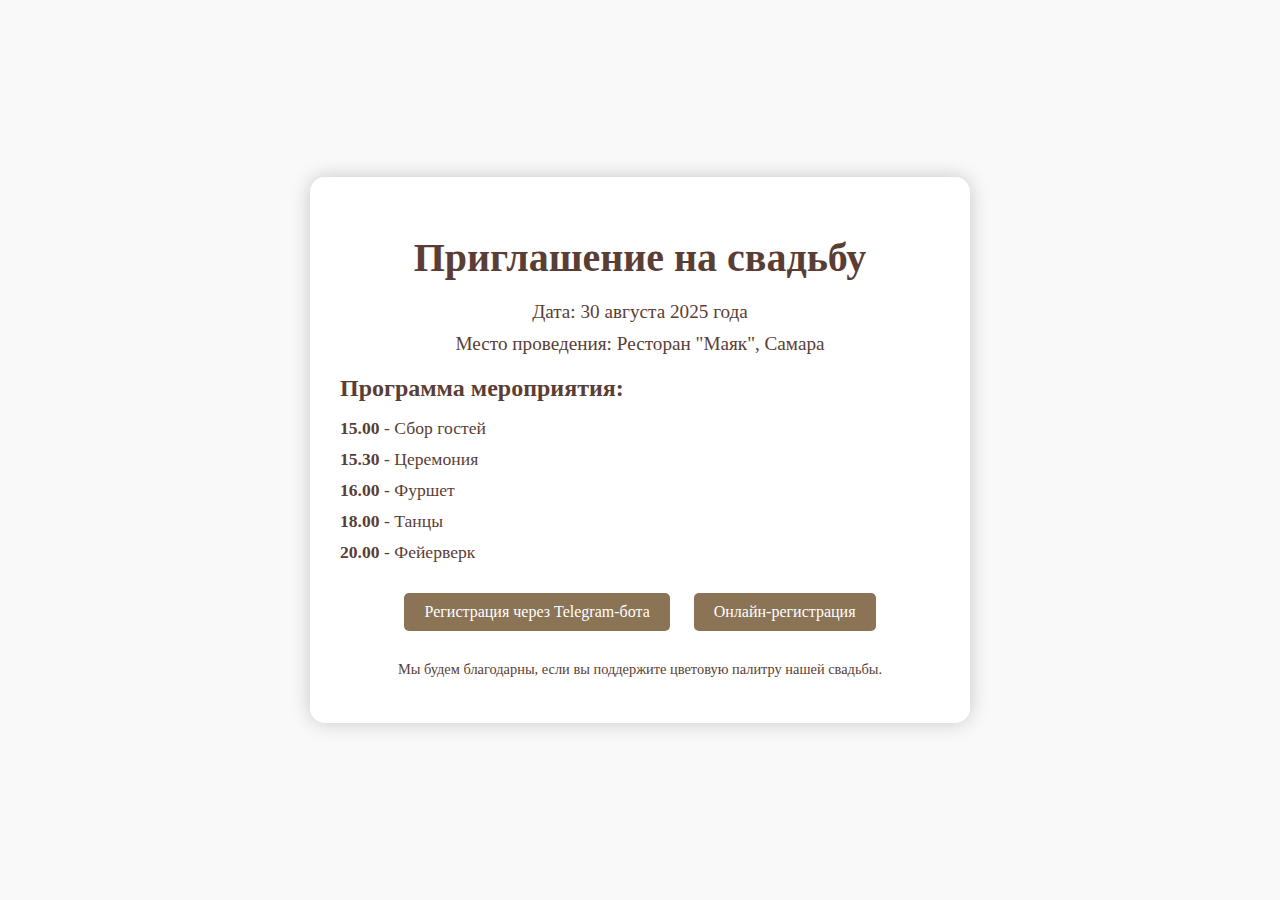
==== index.html @ 4ec38d94 "upd_1" ====
<!DOCTYPE html>
<html lang="ru">
<head>
    <meta charset="UTF-8">
    <meta name="viewport" content="width=device-width, initial-scale=1.0">
    <title>Приглашение на свадьбу</title>
    <link rel="stylesheet" href="style.css">
</head>
<body>
    <div class="container">
        <h1>Приглашение на свадьбу</h1>
        <p class="date">Дата: 30 августа 2025 года</p>
        <p class="location">Место проведения: Ресторан "Маяк", Самара</p>
        
        <div class="schedule">
            <h2>Программа мероприятия:</h2>
            <ul>
                <li><strong>15.00</strong> - Сбор гостей</li>
                <li><strong>15.30</strong> - Церемония</li>
                <li><strong>16.00</strong> - Фуршет</li>
                <li><strong>18.00</strong> - Танцы</li>
                <li><strong>20.00</strong> - Фейерверк</li>
            </ul>
        </div>

        <div class="links">
            <a href="https://t.me/Add_pv_bot" target="_blank" class="button">Регистрация через Telegram-бота</a>
            <a href="/register" class="button">Онлайн-регистрация</a>
        </div>

        <p class="footer">Мы будем благодарны, если вы поддержите цветовую палитру нашей свадьбы.</p>
    </div>
</body>
</html>
---- style.css ----
body {
    font-family: 'Georgia', serif;
    background-color: #f9f9f9;
    color: #333;
    margin: 0;
    padding: 0;
    display: flex;
    justify-content: center;
    align-items: center;
    height: 100vh;
    background-image: url('background.jpg'); /* Фоновое изображение */
    background-size: cover;
    background-position: center;
}

.container {
    text-align: center;
    background-color: rgba(255, 255, 255, 0.9);
    padding: 30px;
    border-radius: 15px;
    box-shadow: 0 0 20px rgba(0, 0, 0, 0.2);
    max-width: 600px;
    width: 100%;
}

h1 {
    font-size: 2.5em;
    margin-bottom: 20px;
    color: #5a3e36; /* Цвет заголовка */
}

.date, .location {
    font-size: 1.2em;
    margin: 10px 0;
    color: #5a3e36; /* Цвет текста */
}

.schedule {
    margin: 20px 0;
    text-align: left;
}

.schedule h2 {
    font-size: 1.5em;
    color: #5a3e36; /* Цвет заголовка */
    margin-bottom: 10px;
}

.schedule ul {
    list-style-type: none;
    padding: 0;
}

.schedule li {
    font-size: 1.1em;
    margin: 10px 0;
    color: #5a3e36; /* Цвет текста */
}

.links {
    margin-top: 20px;
}

.button {
    display: inline-block;
    margin: 10px;
    padding: 10px 20px;
    background-color: #8b7355; /* Цвет кнопки */
    color: white;
    text-decoration: none;
    border-radius: 5px;
    font-size: 1em;
    transition: background-color 0.3s;
}

.button:hover {
    background-color: #6b5a4a; /* Цвет кнопки при наведении */
}

.footer {
    margin-top: 20px;
    font-size: 0.9em;
    color: #5a3e36; /* Цвет текста */
}
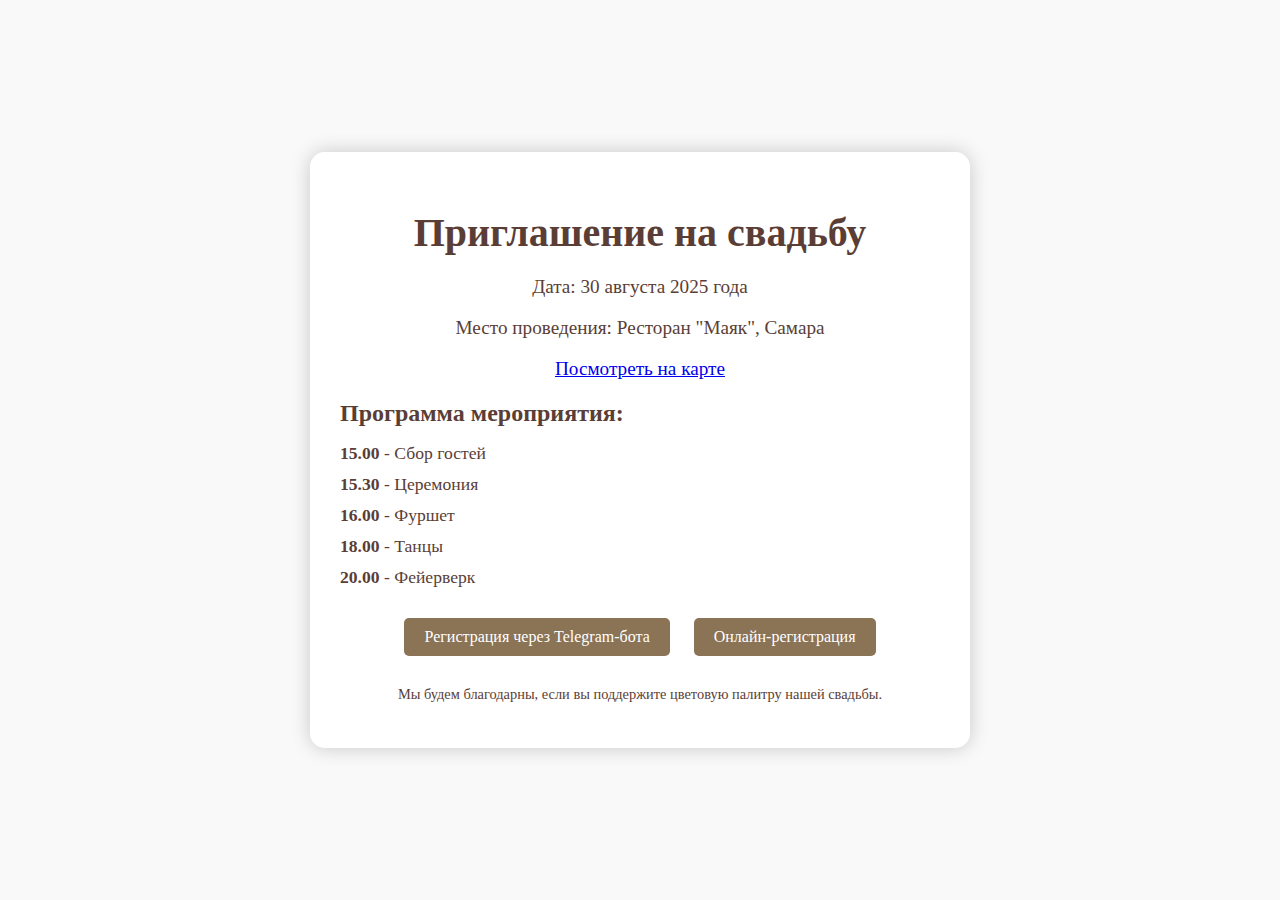
==== commit 5e641594: "test upd" ====
--- a/index.html
+++ b/index.html
@@ -10,7 +10,15 @@
     <div class="container">
         <h1>Приглашение на свадьбу</h1>
         <p class="date">Дата: 30 августа 2025 года</p>
-        <p class="location">Место проведения: Ресторан "Маяк", Самара</p>
+        <div class="location">
+            <p>Место проведения: Ресторан "Маяк", Самара</p>
+            <!-- Ссылка на карту -->
+            <a href="https://yandex.ru/maps/-/CDTJMP4u" 
+               target="_blank" 
+               class="map-link">
+                Посмотреть на карте
+            </a>
+        </div>
         
         <div class="schedule">
             <h2>Программа мероприятия:</h2>
@@ -24,7 +32,7 @@
         </div>
 
         <div class="links">
-            <a href="https://t.me/Add_pv_bot" target="_blank" class="button">Регистрация через Telegram-бота</a>
+            <a href="https://t.me/your_bot" target="_blank" class="button">Регистрация через Telegram-бота</a>
             <a href="/register" class="button">Онлайн-регистрация</a>
         </div>
 
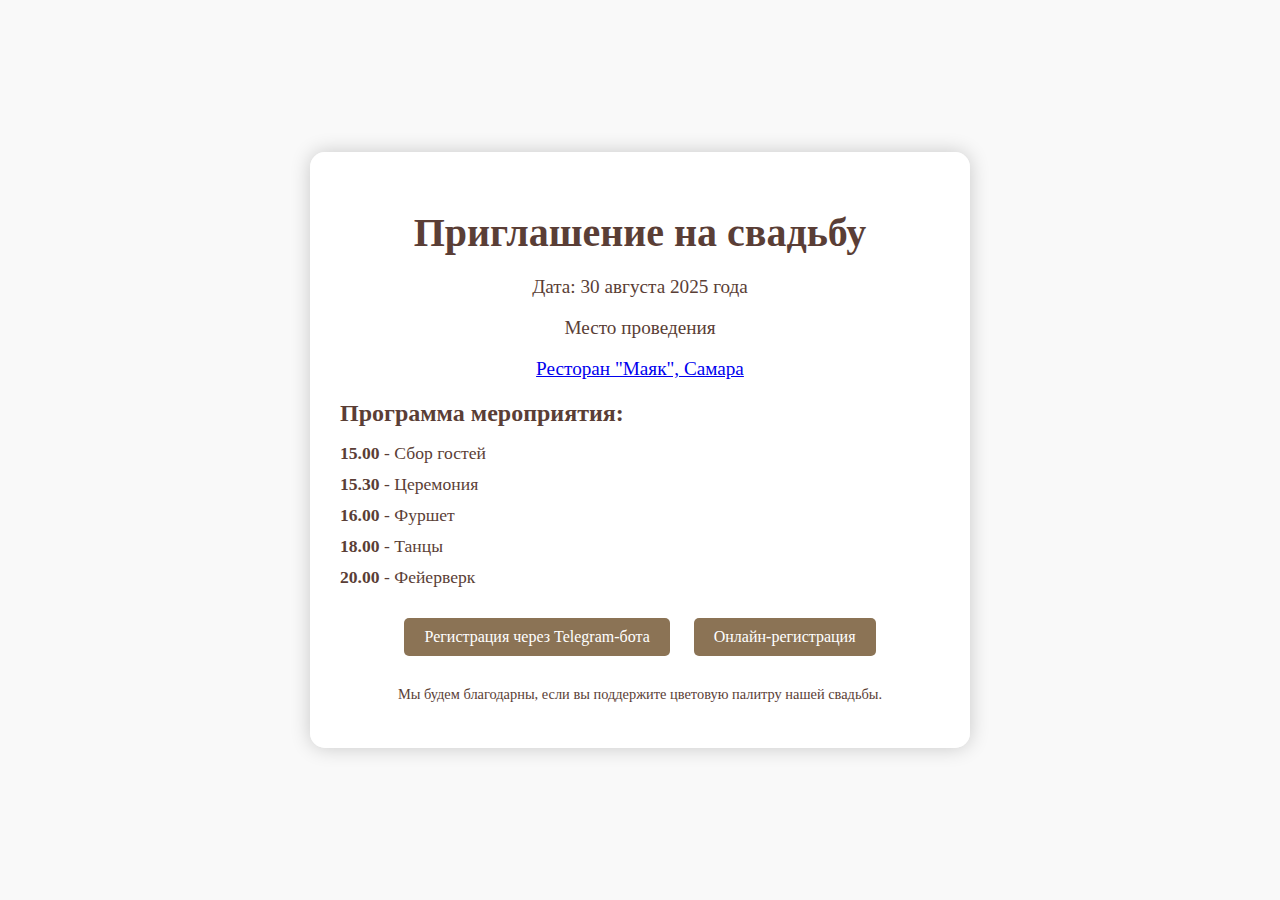
==== commit c8ac61e9: "upd_2" ====
--- a/index.html
+++ b/index.html
@@ -11,12 +11,12 @@
         <h1>Приглашение на свадьбу</h1>
         <p class="date">Дата: 30 августа 2025 года</p>
         <div class="location">
-            <p>Место проведения: Ресторан "Маяк", Самара</p>
+            <p>Место проведения</p>
             <!-- Ссылка на карту -->
             <a href="https://yandex.ru/maps/-/CDTJMP4u" 
                target="_blank" 
                class="map-link">
-                Посмотреть на карте
+                Ресторан "Маяк", Самара
             </a>
         </div>
         
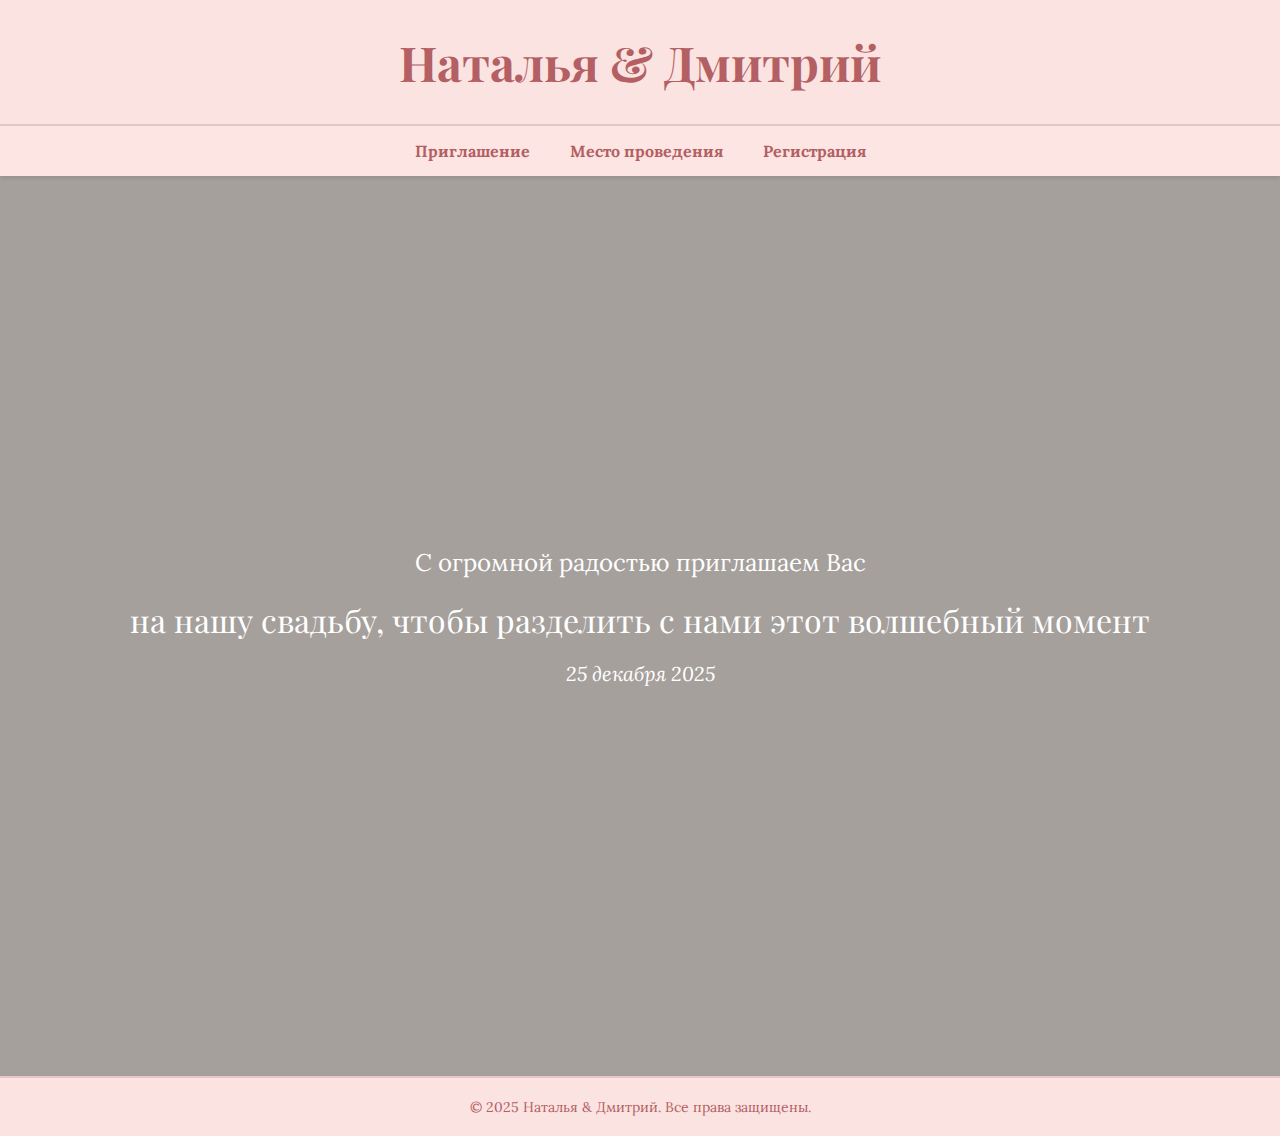
==== commit 0d58c8a2: "check" ====
--- a/index.html
+++ b/index.html
@@ -1,42 +1,36 @@
 <!DOCTYPE html>
 <html lang="ru">
 <head>
-    <meta charset="UTF-8">
-    <meta name="viewport" content="width=device-width, initial-scale=1.0">
-    <title>Приглашение на свадьбу</title>
-    <link rel="stylesheet" href="style.css">
+  <meta charset="UTF-8">
+  <meta name="viewport" content="width=device-width, initial-scale=1">
+  <title>Приглашение на свадьбу</title>
+  <link href="https://fonts.googleapis.com/css2?family=Playfair+Display:wght@400;700&family=Lora:wght@400;700&display=swap" rel="stylesheet">
+  <link rel="stylesheet" href="static/css/style.css">
 </head>
 <body>
+  <header>
     <div class="container">
-        <h1>Приглашение на свадьбу</h1>
-        <p class="date">Дата: 30 августа 2025 года</p>
-        <div class="location">
-            <p>Место проведения</p>
-            <!-- Ссылка на карту -->
-            <a href="https://yandex.ru/maps/-/CDTJMP4u" 
-               target="_blank" 
-               class="map-link">
-                Ресторан "Маяк", Самара
-            </a>
-        </div>
-        
-        <div class="schedule">
-            <h2>Программа мероприятия:</h2>
-            <ul>
-                <li><strong>15.00</strong> - Сбор гостей</li>
-                <li><strong>15.30</strong> - Церемония</li>
-                <li><strong>16.00</strong> - Фуршет</li>
-                <li><strong>18.00</strong> - Танцы</li>
-                <li><strong>20.00</strong> - Фейерверк</li>
-            </ul>
-        </div>
-
-        <div class="links">
-            <a href="https://t.me/your_bot" target="_blank" class="button">Регистрация через Telegram-бота</a>
-            <a href="/register" class="button">Онлайн-регистрация</a>
-        </div>
-
-        <p class="footer">Мы будем благодарны, если вы поддержите цветовую палитру нашей свадьбы.</p>
+      <h1>Наталья &amp; Дмитрий</h1>
     </div>
+  </header>
+  <nav>
+    <ul>
+      <li><a href="index.html">Приглашение</a></li>
+      <li><a href="venue.html">Место проведения</a></li>
+      <li><a href="registration.html">Регистрация</a></li>
+    </ul>
+  </nav>
+  <section class="invitation">
+    <div class="container">
+      <p class="subtitle">С огромной радостью приглашаем Вас</p>
+      <p class="details">на нашу свадьбу, чтобы разделить с нами этот волшебный момент</p>
+      <p class="date">25 декабря 2025</p>
+    </div>
+  </section>
+  <footer>
+    <div class="container">
+      <p>&copy; 2025 Наталья &amp; Дмитрий. Все права защищены.</p>
+    </div>
+  </footer>
 </body>
-</html>+</html>
--- a/static/css/style.css
+++ b/static/css/style.css
@@ -0,0 +1,226 @@
+/* Сброс отступов и базовая настройка */
+* {
+  margin: 0;
+  padding: 0;
+  box-sizing: border-box;
+}
+
+html, body {
+  width: 100%;
+  height: 100%;
+}
+
+body {
+  background-color: #fdf6f0;
+  font-family: 'Lora', serif;
+  color: #5b4b47;
+}
+
+/* Контейнер для центрирования контента */
+.container {
+  width: 90%;
+  max-width: 1200px;
+  margin: 0 auto;
+  padding: 0 15px;
+}
+
+/* Шапка */
+header {
+  background-color: #fbe3e1;
+  color: #b35f63;
+  padding: 30px 0;
+  text-align: center;
+  border-bottom: 2px solid #e7c8c8;
+}
+
+header h1 {
+  font-family: 'Playfair Display', serif;
+  font-size: 48px;
+}
+
+/* Навигация */
+nav {
+  background: #fce5e3;
+  box-shadow: 0 2px 4px rgba(0,0,0,0.1);
+}
+
+nav ul {
+  list-style: none;
+  display: flex;
+  justify-content: center;
+  align-items: center;
+  padding: 15px 0;
+}
+
+nav ul li {
+  margin: 0 20px;
+}
+
+nav ul li a {
+  text-decoration: none;
+  font-weight: bold;
+  color: #b35f63;
+  transition: color 0.3s;
+}
+
+nav ul li a:hover {
+  color: #e08084;
+}
+
+/* HERO-секция (Главная страница) */
+.invitation {
+  position: relative;
+  height: 100vh;
+  background: url('static/img/flowers_bg.jpg') no-repeat center center;
+  background-size: cover;
+  display: flex;
+  align-items: center;
+  justify-content: center;
+  text-align: center;
+  color: #fff;
+}
+
+.invitation::after {
+  content: "";
+  position: absolute;
+  top: 0;
+  left: 0;
+  right: 0;
+  bottom: 0;
+  background-color: rgba(0,0,0,0.35);
+  z-index: 1;
+}
+
+.invitation .container {
+  position: relative;
+  z-index: 2;
+}
+
+.invitation .subtitle {
+  font-size: 24px;
+  margin-bottom: 20px;
+}
+
+.invitation .details {
+  font-size: 32px;
+  margin-bottom: 20px;
+  font-family: 'Playfair Display', serif;
+}
+
+.invitation .date {
+  font-size: 20px;
+  margin-bottom: 20px;
+  font-style: italic;
+}
+
+/* Секция Место проведения */
+.venue {
+  padding: 60px 0;
+  text-align: center;
+  background-color: #fff;
+}
+
+.venue .description {
+  font-size: 22px;
+  margin-bottom: 30px;
+}
+
+/* Секция Регистрации */
+.registration {
+  padding: 60px 0;
+  text-align: center;
+  background-color: #fff;
+}
+
+.registration .description {
+  font-size: 22px;
+  margin-bottom: 30px;
+}
+
+/* Кнопка */
+.btn {
+  display: inline-block;
+  background-color: #b35f63;
+  color: #fff;
+  padding: 12px 30px;
+  font-size: 18px;
+  text-decoration: none;
+  border: 2px solid #b35f63;
+  border-radius: 4px;
+  transition: background-color 0.3s, color 0.3s;
+}
+
+.btn:hover {
+  background-color: #fff;
+  color: #b35f63;
+}
+
+/* Футер */
+footer {
+  background-color: #fbe3e1;
+  color: #b35f63;
+  text-align: center;
+  padding: 20px 0;
+  font-size: 14px;
+  border-top: 2px solid #e7c8c8;
+}
+
+/* Адаптивность */
+@media (max-width: 768px) {
+  header h1 {
+    font-size: 32px;
+  }
+  
+  nav ul {
+    flex-direction: column;
+  }
+  
+  nav ul li {
+    margin: 10px 0;
+  }
+  
+  .invitation {
+    height: auto;
+    min-height: 70vh;
+    padding: 60px 0;
+  }
+  
+  .invitation .subtitle {
+    font-size: 20px;
+  }
+  
+  .invitation .details {
+    font-size: 26px;
+  }
+  
+  .invitation .date {
+    font-size: 18px;
+  }
+  
+  .venue, .registration {
+    padding: 40px 0;
+  }
+  
+  .venue .description, .registration .description {
+    font-size: 18px;
+  }
+  
+  .btn {
+    font-size: 16px;
+    padding: 10px 20px;
+  }
+}
+
+@media (max-width: 480px) {
+  .invitation .subtitle {
+    font-size: 18px;
+  }
+  
+  .invitation .details {
+    font-size: 22px;
+  }
+  
+  .invitation .date {
+    font-size: 16px;
+  }
+}
